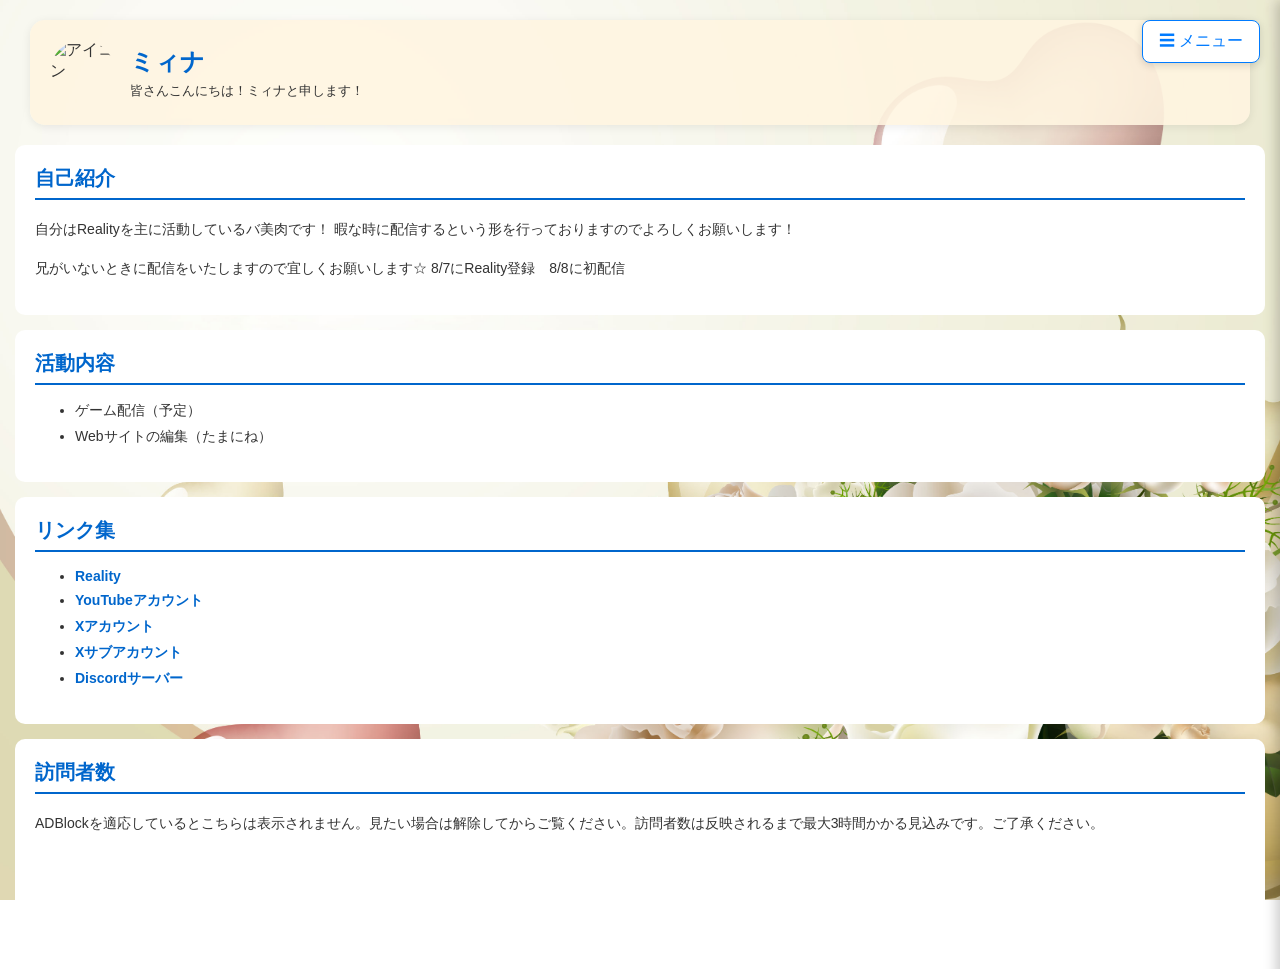
==== index.html @ 5882c557 "Update index.html" ====
<!DOCTYPE html>
<html lang="jp">
<head>
    <meta charset="UTF-8">

    <meta name="viewport" content="width=device-width, initial-scale=1.0">

    <title>ミィナのWebサイト</title>

    <link rel="icon" type="image/x-icon" href="/miina_website/favicon.ico">
    <link rel="icon" type="image/png" href="/miina_website/favicon.ico">
    <link rel="apple-touch-icon" href="/miina_website/favicon.ico">

    <link rel="stylesheet" href="style.css">
</head>

<body>

<!-- メニューボタン -->
<button id="menuButton" class="menu-button" onclick="toggleMenu()">
    ☰ メニュー
</button>

<!-- 右側メニュー -->
<nav id="sideMenu" class="side-menu">
    <h2>メニュー</h2>

<a href="./">🏠 ホーム</a>
<a href="/2nd/dice.html">🎲 ダイス</a>
<a href="/2nd/member.html">🙍 バッチ取得者への待遇</a>
<a href="/2nd/materials.html">🖼 使用素材</a>
<a href="/2nd/business.html">💼 企業様への連絡</a>
</nav>

<script>
function toggleMenu() {
    const menu = document.getElementById("sideMenu");

    menu.classList.toggle("open");
}

document.querySelectorAll("#sideMenu a").forEach(link => {
    link.addEventListener("click", function() {
        document.getElementById("sideMenu").classList.remove("open");
    });
});
</script>

<!-- プロフィール -->
<div class="profile">
    <img src="/miina_website/icon.png" alt="アイコン">

    <div class="profile-text">
        <h1>ミィナ</h1>
        <p>皆さんこんにちは！ミィナと申します！</p>
    </div>
</div>

<!-- 自己紹介 -->
<section class="content">
    <h2>自己紹介</h2>

    <p>
        自分はRealityを主に活動しているバ美肉です！
        暇な時に配信するという形を行っておりますのでよろしくお願いします！
    </p>
    <p>
        兄がいないときに配信をいたしますので宜しくお願いします☆
        8/7にReality登録　8/8に初配信
    </p>
</section>

<!-- 活動内容 -->
<section class="content">
    <h2>活動内容</h2>

    <ul>
        
        <li>ゲーム配信（予定）</li>

        <li>Webサイトの編集（たまにね）</li>

        
    </ul>
</section>
    
<!-- アカウント -->
<section class="content">
    <h2>リンク集</h2>
    
    <ul>    
    
        <li>
            <a href="https://reality.app/profile/669b90c2?adj_t=8ogcewh_z9yhix5" target="_blank" rel="noopener noreferrer">
                Reality
            </a>
        </li>
         <li>
            <a href="https://www.youtube.com/@miina_reality" target="_blank" rel="noopener noreferrer">
                YouTubeアカウント
            </a>
        </li>
        <li>
            <a href="https://x.com/Miina_himajin_" target="_blank" rel="noopener noreferrer">
                Xアカウント
            </a>
        </li>
        <li>
            <a href="https://x.com/miina_himajin" target="_blank" rel="noopener noreferrer">
                Xサブアカウント
            </a>
        </li>
        <li>
            <a href="https://discord.gg/mbYHTpaKBD" target="_blank" rel="noopener noreferrer">
                Discordサーバー
            </a>
        </li>
    </ul>
    
</section>
    
<!-- 訪問者数 -->
<section class="content">
    <h2>訪問者数</h2>
    <p>
        ADBlockを適応しているとこちらは表示されません。見たい場合は解除してからご覧ください。訪問者数は反映されるまで最大3時間かかる見込みです。ご了承ください。
    </p>
    <iframe
        src="https://miina-reality-goatcounter.goatcounter.com/counter//miina_website/.html"
        style="border: 0; width: 200px; height: 80px;"
        title="訪問者数">
    </iframe>
</section>

<!-- GoatCounter -->
<script
    data-goatcounter="https://miina-reality-goatcounter.goatcounter.com/count"
    async
    src="https://gc.zgo.at/count.js">
</script>
    
</body>
</html>

<!-- このサイトの裏側を見ている皆さんこんにちは！ -->
---- style.css ----
/* ページ全体 */
html {
    background-image: url("./background.jpg");
    background-size: cover;
    background-position: center;
    background-repeat: no-repeat;
    background-attachment: fixed;
    min-height: 100%;
}

body {
    background: transparent;
    color: #333333;
    font-family: sans-serif;
    margin: 0;
    min-height: 100vh;
}

/* =========================
   右上メニュー
========================= */

.menu-button {
    position: fixed;
    top: 20px;
    right: 20px;
    z-index: 1001;

    padding: 10px 16px;

    border: 1px solid #007bff;
    border-radius: 8px;

    background: white;
    color: #007bff;

    font-size: 16px;
    cursor: pointer;

    box-shadow: 0 2px 8px rgba(0, 0, 0, 0.15);
}

.menu-button:hover {
    background: #f0f7ff;
}


/* 右側から出てくるメニュー */

.side-menu {
    position: fixed;
    top: 0;
    right: -300px;

    width: 260px;
    height: 100vh;

    z-index: 1000;

    padding: 80px 20px 20px;

    background: white;

    box-shadow: -4px 0 12px rgba(0, 0, 0, 0.2);

    transition: right 0.3s ease;
}


/* メニューが開いた状態 */

.side-menu.open {
    right: 0;
}


/* メニュータイトル */

.side-menu h2 {
    margin-top: 0;
    padding-bottom: 10px;

    border-bottom: 2px solid #007bff;

    color: #007bff;
}


/* メニューのリンク */

.side-menu a {
    display: block;

    padding: 14px 10px;

    color: #007bff;
    text-decoration: none;

    border-bottom: 1px solid #ddd;
}

.side-menu a:hover {
    background: #f0f7ff;
}

/* 横方向だけはみ出し防止 */
html,
body {
    width: 100%;
    max-width: 100%;
    margin: 0;
    overflow-x: hidden;
}


/* プロフィール */
.profile {
    display: flex;
    align-items: center;

    padding: 20px 30px;
    margin: 20px 30px;

    background-color: rgba(255, 245, 225, 0.88);
    border-radius: 15px;

    box-shadow: 0 2px 10px rgba(0, 0, 0, 0.08);
}

.profile img {
    width: 100px;
    height: 100px;
    border-radius: 50%;
    object-fit: cover;
}

.profile-text {
    margin-left: 20px;
}

.profile-text h1 {
    color: #0066cc;
    font-size: 32px;
    margin: 0 0 8px 0;
}

.profile-text p {
    font-size: 18px;
    margin: 0;
}


/* コンテンツ */
.content {
    background-color: white;
    margin: 20px 30px;
    padding: 25px;
    border-radius: 10px;
}

.content h2 {
    color: #0066cc;
    border-bottom: 2px solid #0066cc;
    padding-bottom: 8px;
}

.content p {
    font-size: 17px;
    line-height: 1.8;
}

.content li {
    margin-bottom: 10px;
    font-size: 17px;
}

.content a {
    color: #0066cc;
    text-decoration: none;
    font-weight: bold;
}

.content a:hover {
    color: #ff66aa;
    text-decoration: underline;
}


/* =========================
   スマホ用レイアウト
   ========================= */

@media screen and (max-width: 600px) {
    html {
        background-image: url("./background2.jpg");
    }
}
    /* プロフィール */
    .profile {
        display: flex;
        align-items: center;
        padding: 20px;
    }

    .profile img {
        width: 65px;
        height: 65px;
    }

    .profile-text {
        margin-left: 15px;
    }

    .profile-text h1 {
        font-size: 24px;
        margin-bottom: 4px;
    }

    .profile-text p {
        font-size: 13px;
    }


    /* コンテンツ */
    .content {
        margin: 15px;
        padding: 20px;
        border-radius: 10px;
    }

    .content h2 {
        font-size: 20px;
        padding-bottom: 6px;
        margin-top: 0;
    }

    .content p {
        font-size: 14px;
        line-height: 1.8;
    }

    .content li {
        font-size: 14px;
        margin-bottom: 8px;
    }

    .content a {
        font-size: 14px;
    }
    @media screen and (max-width: 600px) {

    /* スマホ用背景 */
    html {
        background-image: url("./background2.jpg");
        background-size: cover;
        background-position: center;
        background-repeat: no-repeat;
        background-attachment: fixed;
    }

    /* プロフィール */
    .profile {
        display: flex;
        align-items: center;
        padding: 20px;
    }

    .profile img {
        width: 65px;
        height: 65px;
    }

    .profile-text {
        margin-left: 15px;
    }

    .profile-text h1 {
        font-size: 24px;
        margin-bottom: 4px;
    }

    .profile-text p {
        font-size: 13px;
    }

    /* コンテンツ */
    .content {
        margin: 15px;
        padding: 20px;
        border-radius: 10px;
    }

    .content h2 {
        font-size: 20px;
        padding-bottom: 6px;
        margin-top: 0;
    }

    .content p {
        font-size: 14px;
        line-height: 1.8;
    }

    .content li {
        font-size: 14px;
        margin-bottom: 8px;
    }

    .content a {
        font-size: 14px;
    }
    /* スマホの壁紙変更場所 */
@media screen and (max-width: 600px) {
    html {
        background-image: url("./background2.jpg") !important;
    }
}
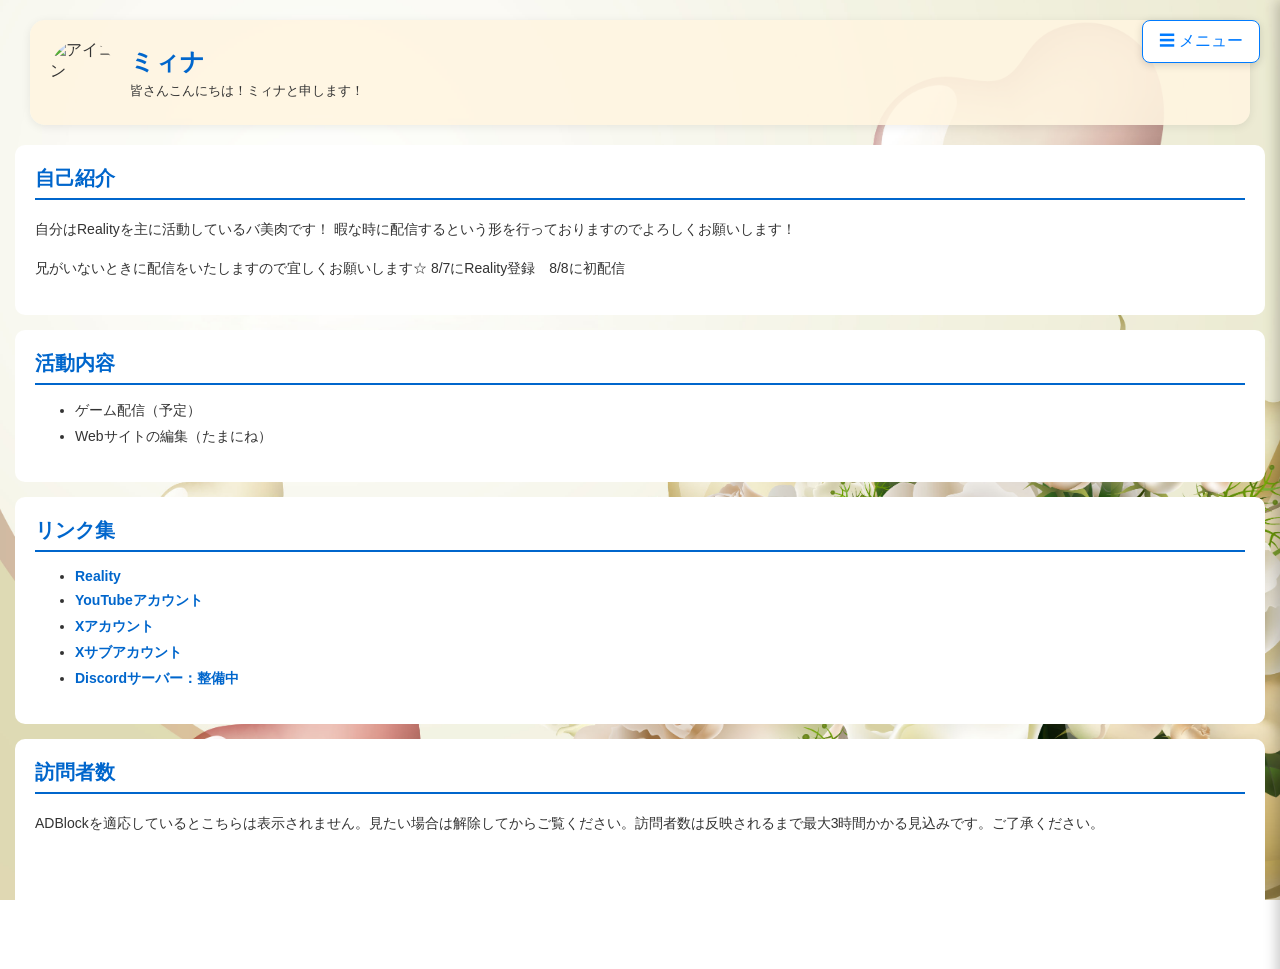
==== commit 01a3e01d: "Update index.html" ====
--- a/index.html
+++ b/index.html
@@ -26,10 +26,10 @@
     <h2>メニュー</h2>
 
 <a href="./">🏠 ホーム</a>
-<a href="/2nd/dice.html">🎲 ダイス</a>
-<a href="/2nd/member.html">🙍 バッチ取得者への待遇</a>
-<a href="/2nd/materials.html">🖼 使用素材</a>
-<a href="/2nd/business.html">💼 企業様への連絡</a>
+<a href="2nd/dice.html">🎲 ダイス</a>
+<a href="2nd/member.html">🙍 バッチ取得者への待遇</a>
+<a href="2nd/materials.html">🖼 使用素材</a>
+<a href="2nd/business.html">💼 企業様への連絡</a>
 </nav>
 
 <script>
@@ -112,7 +112,7 @@
         </li>
         <li>
             <a href="https://discord.gg/mbYHTpaKBD" target="_blank" rel="noopener noreferrer">
-                Discordサーバー
+                Discordサーバー：整備中
             </a>
         </li>
     </ul>
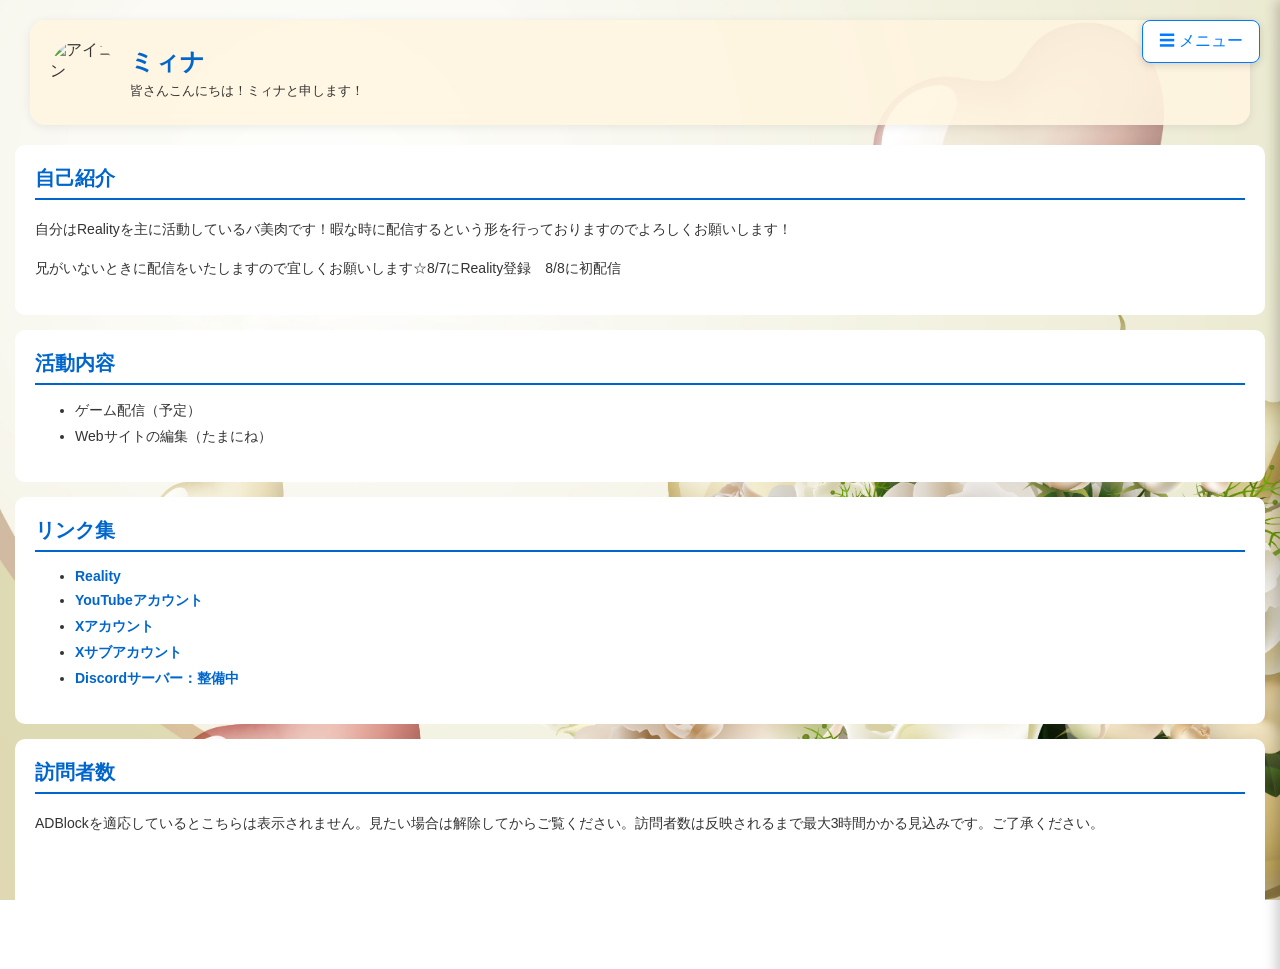
==== commit e824b681: "Update index.html" ====
--- a/index.html
+++ b/index.html
@@ -1,30 +1,21 @@
 <!DOCTYPE html>
 <html lang="jp">
+
 <head>
-    <meta charset="UTF-8">
-
-    <meta name="viewport" content="width=device-width, initial-scale=1.0">
-
-    <title>ミィナのWebサイト</title>
-
-    <link rel="icon" type="image/x-icon" href="/miina_website/favicon.ico">
-    <link rel="icon" type="image/png" href="/miina_website/favicon.ico">
-    <link rel="apple-touch-icon" href="/miina_website/favicon.ico">
-
-    <link rel="stylesheet" href="style.css">
+<meta charset="UTF-8">
+<meta name="viewport" content="width=device-width, initial-scale=1.0">
+<title>ミィナのWebサイト</title>
+<link rel="icon" type="image/x-icon" href="/miina_website/favicon.ico">
+<link rel="icon" type="image/png" href="/miina_website/favicon.ico">
+<link rel="apple-touch-icon" href="/miina_website/favicon.ico">
+<link rel="stylesheet" href="style.css">
 </head>
 
 <body>
+<button id="menuButton" class="menu-button" onclick="toggleMenu()">☰ メニュー</button>
 
-<!-- メニューボタン -->
-<button id="menuButton" class="menu-button" onclick="toggleMenu()">
-    ☰ メニュー
-</button>
-
-<!-- 右側メニュー -->
 <nav id="sideMenu" class="side-menu">
-    <h2>メニュー</h2>
-
+<h2>メニュー</h2>
 <a href="./">🏠 ホーム</a>
 <a href="2nd/dice.html">🎲 ダイス</a>
 <a href="2nd/member.html">🙍 バッチ取得者への待遇</a>
@@ -34,109 +25,54 @@
 
 <script>
 function toggleMenu() {
-    const menu = document.getElementById("sideMenu");
-
-    menu.classList.toggle("open");
+const menu = document.getElementById("sideMenu");
+menu.classList.toggle("open");
 }
-
 document.querySelectorAll("#sideMenu a").forEach(link => {
-    link.addEventListener("click", function() {
-        document.getElementById("sideMenu").classList.remove("open");
-    });
+link.addEventListener("click", function() {
+document.getElementById("sideMenu").classList.remove("open");
+});
 });
 </script>
 
-<!-- プロフィール -->
-<div class="profile">
-    <img src="/miina_website/icon.png" alt="アイコン">
+<div class="profile"><img src="/miina_website/icon.png" alt="アイコン"><div class="profile-text">
+<h1>ミィナ</h1><p>皆さんこんにちは！ミィナと申します！</p></div></div>
 
-    <div class="profile-text">
-        <h1>ミィナ</h1>
-        <p>皆さんこんにちは！ミィナと申します！</p>
-    </div>
-</div>
-
-<!-- 自己紹介 -->
-<section class="content">
-    <h2>自己紹介</h2>
-
-    <p>
-        自分はRealityを主に活動しているバ美肉です！
-        暇な時に配信するという形を行っておりますのでよろしくお願いします！
-    </p>
-    <p>
-        兄がいないときに配信をいたしますので宜しくお願いします☆
-        8/7にReality登録　8/8に初配信
-    </p>
+<section class="content"><h2>自己紹介</h2>
+<p>自分はRealityを主に活動しているバ美肉です！暇な時に配信するという形を行っておりますのでよろしくお願いします！</p>
+<p>兄がいないときに配信をいたしますので宜しくお願いします☆8/7にReality登録　8/8に初配信</p>
 </section>
 
 <!-- 活動内容 -->
 <section class="content">
-    <h2>活動内容</h2>
-
-    <ul>
-        
-        <li>ゲーム配信（予定）</li>
-
-        <li>Webサイトの編集（たまにね）</li>
-
-        
-    </ul>
+<h2>活動内容</h2>
+<ul>
+<li>ゲーム配信（予定）</li>
+<li>Webサイトの編集（たまにね）</li>
+</ul>
 </section>
     
 <!-- アカウント -->
 <section class="content">
-    <h2>リンク集</h2>
-    
-    <ul>    
-    
-        <li>
-            <a href="https://reality.app/profile/669b90c2?adj_t=8ogcewh_z9yhix5" target="_blank" rel="noopener noreferrer">
-                Reality
-            </a>
-        </li>
-         <li>
-            <a href="https://www.youtube.com/@miina_reality" target="_blank" rel="noopener noreferrer">
-                YouTubeアカウント
-            </a>
-        </li>
-        <li>
-            <a href="https://x.com/Miina_himajin_" target="_blank" rel="noopener noreferrer">
-                Xアカウント
-            </a>
-        </li>
-        <li>
-            <a href="https://x.com/miina_himajin" target="_blank" rel="noopener noreferrer">
-                Xサブアカウント
-            </a>
-        </li>
-        <li>
-            <a href="https://discord.gg/mbYHTpaKBD" target="_blank" rel="noopener noreferrer">
-                Discordサーバー：整備中
-            </a>
-        </li>
-    </ul>
-    
+<h2>リンク集</h2>
+<ul>
+<li><a href="https://reality.app/profile/669b90c2?adj_t=8ogcewh_z9yhix5" target="_blank" rel="noopener noreferrer">Reality</a</li>
+<li><a href="https://www.youtube.com/@miina_reality" target="_blank" rel="noopener noreferrer">YouTubeアカウント</a></li>
+<li><a href="https://x.com/Miina_himajin_" target="_blank" rel="noopener noreferrer">Xアカウント</a></li>
+<li><a href="https://x.com/miina_himajin" target="_blank" rel="noopener noreferrer">Xサブアカウント</a></li>
+<li><a href="https://discord.gg/mbYHTpaKBD" target="_blank" rel="noopener noreferrer">Discordサーバー：整備中</a></li>
+</ul>
 </section>
     
 <!-- 訪問者数 -->
 <section class="content">
-    <h2>訪問者数</h2>
-    <p>
-        ADBlockを適応しているとこちらは表示されません。見たい場合は解除してからご覧ください。訪問者数は反映されるまで最大3時間かかる見込みです。ご了承ください。
-    </p>
-    <iframe
-        src="https://miina-reality-goatcounter.goatcounter.com/counter//miina_website/.html"
-        style="border: 0; width: 200px; height: 80px;"
-        title="訪問者数">
-    </iframe>
+<h2>訪問者数</h2>
+<p>ADBlockを適応しているとこちらは表示されません。見たい場合は解除してからご覧ください。訪問者数は反映されるまで最大3時間かかる見込みです。ご了承ください。</p>
+<iframe src="https://miina-reality-goatcounter.goatcounter.com/counter//miina_website/.html"style="border: 0; width: 200px; height: 80px;"title="訪問者数"></iframe>
 </section>
 
 <!-- GoatCounter -->
-<script
-    data-goatcounter="https://miina-reality-goatcounter.goatcounter.com/count"
-    async
-    src="https://gc.zgo.at/count.js">
+<script data-goatcounter="https://miina-reality-goatcounter.goatcounter.com/count" async src="https://gc.zgo.at/count.js">
 </script>
     
 </body>
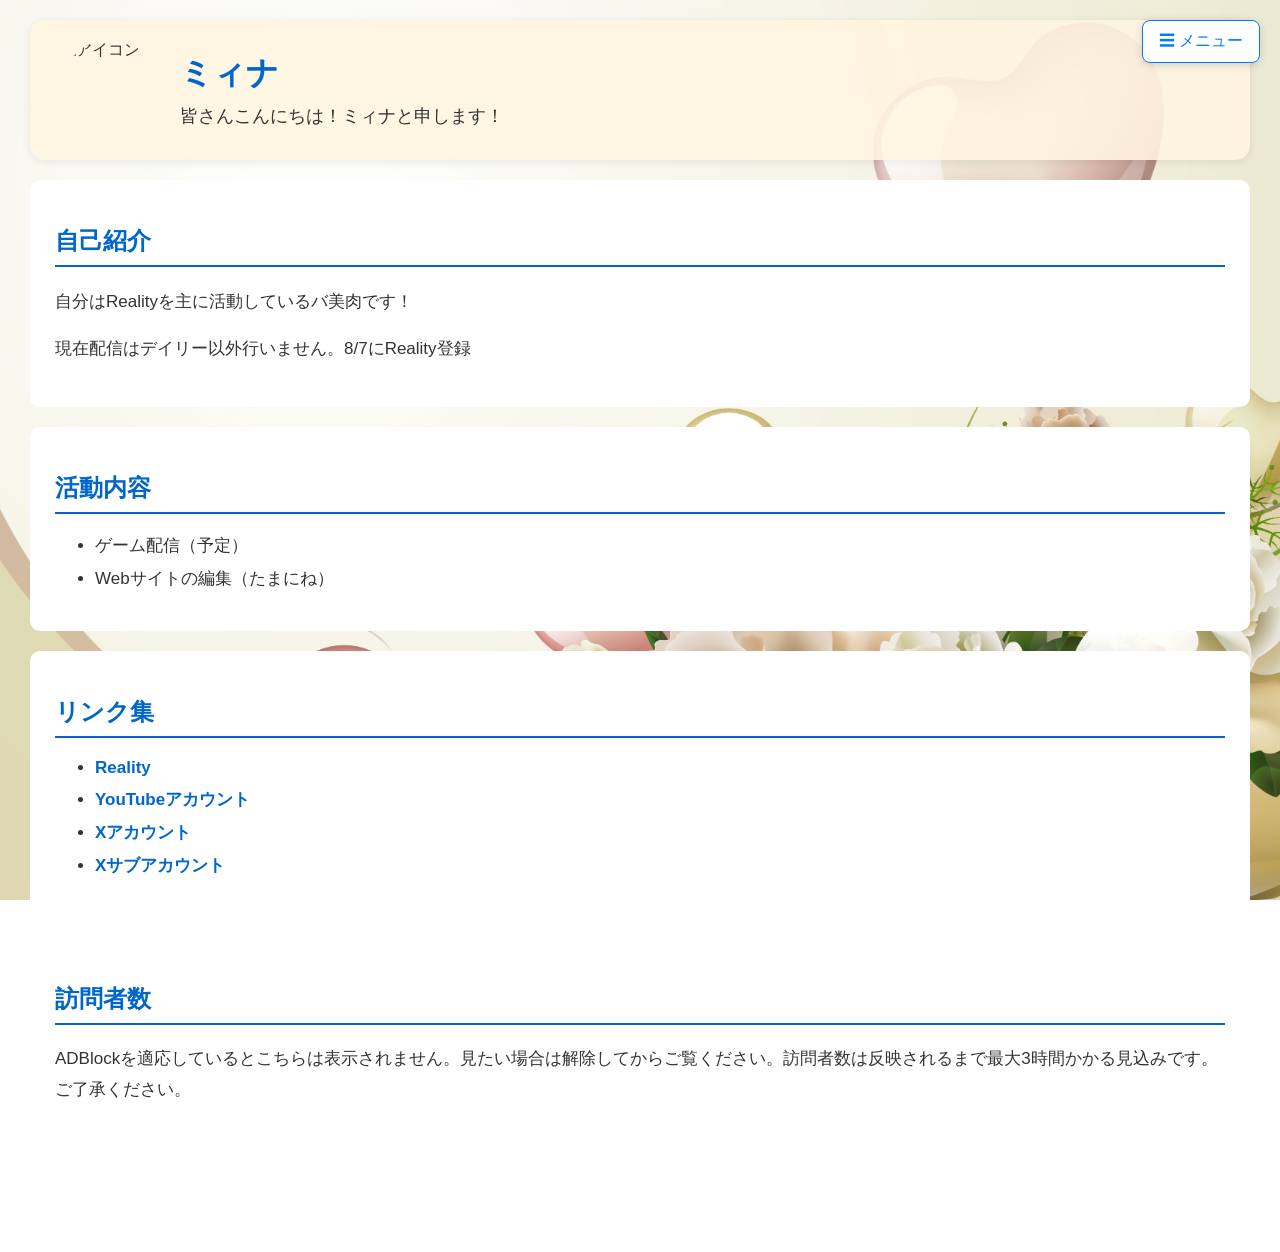
==== commit 017ae2a9: "Update index.html" ====
--- a/index.html
+++ b/index.html
@@ -1,81 +1,78 @@
-<!DOCTYPE html>
-<html lang="jp">
-
-<head>
-<meta charset="UTF-8">
-<meta name="viewport" content="width=device-width, initial-scale=1.0">
-<title>ミィナのWebサイト</title>
-<link rel="icon" type="image/x-icon" href="/miina_website/favicon.ico">
-<link rel="icon" type="image/png" href="/miina_website/favicon.ico">
-<link rel="apple-touch-icon" href="/miina_website/favicon.ico">
-<link rel="stylesheet" href="style.css">
-</head>
-
-<body>
-<button id="menuButton" class="menu-button" onclick="toggleMenu()">☰ メニュー</button>
-
-<nav id="sideMenu" class="side-menu">
-<h2>メニュー</h2>
-<a href="./">🏠 ホーム</a>
-<a href="2nd/dice.html">🎲 ダイス</a>
-<a href="2nd/member.html">🙍 バッチ取得者への待遇</a>
-<a href="2nd/materials.html">🖼 使用素材</a>
-<a href="2nd/business.html">💼 企業様への連絡</a>
-</nav>
-
-<script>
-function toggleMenu() {
-const menu = document.getElementById("sideMenu");
-menu.classList.toggle("open");
-}
-document.querySelectorAll("#sideMenu a").forEach(link => {
-link.addEventListener("click", function() {
-document.getElementById("sideMenu").classList.remove("open");
-});
-});
-</script>
-
-<div class="profile"><img src="/miina_website/icon.png" alt="アイコン"><div class="profile-text">
-<h1>ミィナ</h1><p>皆さんこんにちは！ミィナと申します！</p></div></div>
-
-<section class="content"><h2>自己紹介</h2>
-<p>自分はRealityを主に活動しているバ美肉です！暇な時に配信するという形を行っておりますのでよろしくお願いします！</p>
-<p>兄がいないときに配信をいたしますので宜しくお願いします☆8/7にReality登録　8/8に初配信</p>
-</section>
-
-<!-- 活動内容 -->
-<section class="content">
-<h2>活動内容</h2>
-<ul>
-<li>ゲーム配信（予定）</li>
-<li>Webサイトの編集（たまにね）</li>
-</ul>
-</section>
-    
-<!-- アカウント -->
-<section class="content">
-<h2>リンク集</h2>
-<ul>
-<li><a href="https://reality.app/profile/669b90c2?adj_t=8ogcewh_z9yhix5" target="_blank" rel="noopener noreferrer">Reality</a</li>
-<li><a href="https://www.youtube.com/@miina_reality" target="_blank" rel="noopener noreferrer">YouTubeアカウント</a></li>
-<li><a href="https://x.com/Miina_himajin_" target="_blank" rel="noopener noreferrer">Xアカウント</a></li>
-<li><a href="https://x.com/miina_himajin" target="_blank" rel="noopener noreferrer">Xサブアカウント</a></li>
-<li><a href="https://discord.gg/mbYHTpaKBD" target="_blank" rel="noopener noreferrer">Discordサーバー：整備中</a></li>
-</ul>
-</section>
-    
-<!-- 訪問者数 -->
-<section class="content">
-<h2>訪問者数</h2>
-<p>ADBlockを適応しているとこちらは表示されません。見たい場合は解除してからご覧ください。訪問者数は反映されるまで最大3時間かかる見込みです。ご了承ください。</p>
-<iframe src="https://miina-reality-goatcounter.goatcounter.com/counter//miina_website/.html"style="border: 0; width: 200px; height: 80px;"title="訪問者数"></iframe>
-</section>
-
-<!-- GoatCounter -->
-<script data-goatcounter="https://miina-reality-goatcounter.goatcounter.com/count" async src="https://gc.zgo.at/count.js">
-</script>
-    
-</body>
-</html>
-
-<!-- このサイトの裏側を見ている皆さんこんにちは！ -->
+<!DOCTYPE html>
+<html lang="ja">
+
+<head>
+<meta charset="UTF-8">
+<meta name="viewport" content="width=device-width, initial-scale=1.0">
+<title>ミィナのWebサイト</title>
+<link rel="icon" type="image/x-icon" href="/miina_website/favicon.ico">
+<link rel="icon" type="image/png" href="/miina_website/icon.png">
+<link rel="apple-touch-icon" href="/miina_website/favicon.ico">
+<link rel="stylesheet" href="style.css">
+</head>
+
+<body>
+<button id="menuButton" class="menu-button" onclick="toggleMenu()">☰ メニュー</button>
+
+<nav id="sideMenu" class="side-menu">
+<h2>メニュー</h2>
+<a href="./">🏠 ホーム</a>
+<a href="2nd/dice.html">🎲 ダイス</a>
+<a href="2nd/materials.html">🖼 使用素材</a>
+</nav>
+
+<script>
+function toggleMenu() {
+const menu = document.getElementById("sideMenu");
+menu.classList.toggle("open");
+}
+document.querySelectorAll("#sideMenu a").forEach(link => {
+link.addEventListener("click", function() {
+document.getElementById("sideMenu").classList.remove("open");
+});
+});
+</script>
+
+<div class="profile"><img src="/miina_website/icon.png" alt="アイコン"><div class="profile-text">
+<h1>ミィナ</h1><p>皆さんこんにちは！ミィナと申します！</p></div></div>
+
+<section class="content"><h2>自己紹介</h2>
+<p>自分はRealityを主に活動しているバ美肉です！</p>
+<p>現在配信はデイリー以外行いません。8/7にReality登録</p>
+</section>
+
+<!-- 活動内容 -->
+<section class="content">
+<h2>活動内容</h2>
+<ul>
+<li>ゲーム配信（予定）</li>
+<li>Webサイトの編集（たまにね）</li>
+</ul>
+</section>
+    
+<!-- アカウント -->
+<section class="content">
+<h2>リンク集</h2>
+<ul>
+<li><a href="https://reality.app/profile/669b90c2?adj_t=8ogcewh_z9yhix5" target="_blank" rel="noopener noreferrer">Reality</a></li>
+<li><a href="https://www.youtube.com/@miina_reality" target="_blank" rel="noopener noreferrer">YouTubeアカウント</a></li>
+<li><a href="https://x.com/Miina_himajin_" target="_blank" rel="noopener noreferrer">Xアカウント</a></li>
+<li><a href="https://x.com/miina_himajin" target="_blank" rel="noopener noreferrer">Xサブアカウント</a></li>
+</ul>
+</section>
+    
+<!-- 訪問者数 -->
+<section class="content">
+<h2>訪問者数</h2>
+<p>ADBlockを適応しているとこちらは表示されません。見たい場合は解除してからご覧ください。訪問者数は反映されるまで最大3時間かかる見込みです。ご了承ください。</p>
+<iframe src="https://miina-reality-goatcounter.goatcounter.com/counter//miina_website/.html"style="border: 0; width: 200px; height: 80px;"title="訪問者数"></iframe>
+</section>
+
+<!-- GoatCounter -->
+<script data-goatcounter="https://miina-reality-goatcounter.goatcounter.com/count" async src="https://gc.zgo.at/count.js">
+</script>
+    
+</body>
+</html>
+
+<!-- このサイトの裏側を見ている皆さんこんにちは！ -->
--- a/style.css
+++ b/style.css
@@ -1,317 +1,298 @@
-/* ページ全体 */
-html {
-    background-image: url("./background.jpg");
-    background-size: cover;
-    background-position: center;
-    background-repeat: no-repeat;
-    background-attachment: fixed;
-    min-height: 100%;
-}
-
-body {
-    background: transparent;
-    color: #333333;
-    font-family: sans-serif;
-    margin: 0;
-    min-height: 100vh;
-}
-
-/* =========================
-   右上メニュー
-========================= */
-
-.menu-button {
-    position: fixed;
-    top: 20px;
-    right: 20px;
-    z-index: 1001;
-
-    padding: 10px 16px;
-
-    border: 1px solid #007bff;
-    border-radius: 8px;
-
-    background: white;
-    color: #007bff;
-
-    font-size: 16px;
-    cursor: pointer;
-
-    box-shadow: 0 2px 8px rgba(0, 0, 0, 0.15);
-}
-
-.menu-button:hover {
-    background: #f0f7ff;
-}
-
-
-/* 右側から出てくるメニュー */
-
-.side-menu {
-    position: fixed;
-    top: 0;
-    right: -300px;
-
-    width: 260px;
-    height: 100vh;
-
-    z-index: 1000;
-
-    padding: 80px 20px 20px;
-
-    background: white;
-
-    box-shadow: -4px 0 12px rgba(0, 0, 0, 0.2);
-
-    transition: right 0.3s ease;
-}
-
-
-/* メニューが開いた状態 */
-
-.side-menu.open {
-    right: 0;
-}
-
-
-/* メニュータイトル */
-
-.side-menu h2 {
-    margin-top: 0;
-    padding-bottom: 10px;
-
-    border-bottom: 2px solid #007bff;
-
-    color: #007bff;
-}
-
-
-/* メニューのリンク */
-
-.side-menu a {
-    display: block;
-
-    padding: 14px 10px;
-
-    color: #007bff;
-    text-decoration: none;
-
-    border-bottom: 1px solid #ddd;
-}
-
-.side-menu a:hover {
-    background: #f0f7ff;
-}
-
-/* 横方向だけはみ出し防止 */
-html,
-body {
-    width: 100%;
-    max-width: 100%;
-    margin: 0;
-    overflow-x: hidden;
-}
-
-
-/* プロフィール */
-.profile {
-    display: flex;
-    align-items: center;
-
-    padding: 20px 30px;
-    margin: 20px 30px;
-
-    background-color: rgba(255, 245, 225, 0.88);
-    border-radius: 15px;
-
-    box-shadow: 0 2px 10px rgba(0, 0, 0, 0.08);
-}
-
-.profile img {
-    width: 100px;
-    height: 100px;
-    border-radius: 50%;
-    object-fit: cover;
-}
-
-.profile-text {
-    margin-left: 20px;
-}
-
-.profile-text h1 {
-    color: #0066cc;
-    font-size: 32px;
-    margin: 0 0 8px 0;
-}
-
-.profile-text p {
-    font-size: 18px;
-    margin: 0;
-}
-
-
-/* コンテンツ */
-.content {
-    background-color: white;
-    margin: 20px 30px;
-    padding: 25px;
-    border-radius: 10px;
-}
-
-.content h2 {
-    color: #0066cc;
-    border-bottom: 2px solid #0066cc;
-    padding-bottom: 8px;
-}
-
-.content p {
-    font-size: 17px;
-    line-height: 1.8;
-}
-
-.content li {
-    margin-bottom: 10px;
-    font-size: 17px;
-}
-
-.content a {
-    color: #0066cc;
-    text-decoration: none;
-    font-weight: bold;
-}
-
-.content a:hover {
-    color: #ff66aa;
-    text-decoration: underline;
-}
-
-
-/* =========================
-   スマホ用レイアウト
-   ========================= */
-
-@media screen and (max-width: 600px) {
-    html {
-        background-image: url("./background2.jpg");
-    }
-}
-    /* プロフィール */
-    .profile {
-        display: flex;
-        align-items: center;
-        padding: 20px;
-    }
-
-    .profile img {
-        width: 65px;
-        height: 65px;
-    }
-
-    .profile-text {
-        margin-left: 15px;
-    }
-
-    .profile-text h1 {
-        font-size: 24px;
-        margin-bottom: 4px;
-    }
-
-    .profile-text p {
-        font-size: 13px;
-    }
-
-
-    /* コンテンツ */
-    .content {
-        margin: 15px;
-        padding: 20px;
-        border-radius: 10px;
-    }
-
-    .content h2 {
-        font-size: 20px;
-        padding-bottom: 6px;
-        margin-top: 0;
-    }
-
-    .content p {
-        font-size: 14px;
-        line-height: 1.8;
-    }
-
-    .content li {
-        font-size: 14px;
-        margin-bottom: 8px;
-    }
-
-    .content a {
-        font-size: 14px;
-    }
-    @media screen and (max-width: 600px) {
-
-    /* スマホ用背景 */
-    html {
-        background-image: url("./background2.jpg");
-        background-size: cover;
-        background-position: center;
-        background-repeat: no-repeat;
-        background-attachment: fixed;
-    }
-
-    /* プロフィール */
-    .profile {
-        display: flex;
-        align-items: center;
-        padding: 20px;
-    }
-
-    .profile img {
-        width: 65px;
-        height: 65px;
-    }
-
-    .profile-text {
-        margin-left: 15px;
-    }
-
-    .profile-text h1 {
-        font-size: 24px;
-        margin-bottom: 4px;
-    }
-
-    .profile-text p {
-        font-size: 13px;
-    }
-
-    /* コンテンツ */
-    .content {
-        margin: 15px;
-        padding: 20px;
-        border-radius: 10px;
-    }
-
-    .content h2 {
-        font-size: 20px;
-        padding-bottom: 6px;
-        margin-top: 0;
-    }
-
-    .content p {
-        font-size: 14px;
-        line-height: 1.8;
-    }
-
-    .content li {
-        font-size: 14px;
-        margin-bottom: 8px;
-    }
-
-    .content a {
-        font-size: 14px;
-    }
-    /* スマホの壁紙変更場所 */
-@media screen and (max-width: 600px) {
-    html {
-        background-image: url("./background2.jpg") !important;
-    }
-}
+/* ページ全体 */
+html {
+    background-image: url("./background.jpg");
+    background-size: cover;
+    background-position: center;
+    background-repeat: no-repeat;
+    background-attachment: fixed;
+    min-height: 100%;
+}
+
+body {
+    background: transparent;
+    color: #333333;
+    font-family: sans-serif;
+    margin: 0;
+    min-height: 100vh;
+}
+
+/* 横方向だけはみ出し防止 */
+html,
+body {
+    width: 100%;
+    max-width: 100%;
+    overflow-x: hidden;
+}
+
+/* 右上メニュー */
+.menu-button {
+    position: fixed;
+    top: 20px;
+    right: 20px;
+    z-index: 1001;
+    padding: 10px 16px;
+    border: 1px solid #007bff;
+    border-radius: 8px;
+    background: white;
+    color: #007bff;
+    font-size: 16px;
+    cursor: pointer;
+    box-shadow: 0 2px 8px rgba(0, 0, 0, 0.15);
+}
+
+.menu-button:hover {
+    background: #f0f7ff;
+}
+
+/* 右側から出てくるメニュー */
+.side-menu {
+    position: fixed;
+    top: 0;
+    right: -300px;
+    width: 260px;
+    height: 100vh;
+    z-index: 1000;
+    padding: 80px 20px 20px;
+    background: white;
+    box-shadow: -4px 0 12px rgba(0, 0, 0, 0.2);
+    transition: right 0.3s ease;
+    box-sizing: border-box;
+}
+
+.side-menu.open {
+    right: 0;
+}
+
+.side-menu h2 {
+    margin-top: 0;
+    padding-bottom: 10px;
+    border-bottom: 2px solid #007bff;
+    color: #007bff;
+}
+
+.side-menu a {
+    display: block;
+    padding: 14px 10px;
+    color: #007bff;
+    text-decoration: none;
+    border-bottom: 1px solid #ddd;
+}
+
+.side-menu a:hover {
+    background: #f0f7ff;
+}
+
+/* プロフィール */
+.profile {
+    display: flex;
+    align-items: center;
+    padding: 20px 30px;
+    margin: 20px 30px;
+    background-color: rgba(255, 245, 225, 0.88);
+    border-radius: 15px;
+    box-shadow: 0 2px 10px rgba(0, 0, 0, 0.08);
+}
+
+.profile img {
+    width: 100px;
+    height: 100px;
+    border-radius: 50%;
+    object-fit: cover;
+}
+
+.profile-text {
+    margin-left: 20px;
+}
+
+.profile-text h1 {
+    color: #0066cc;
+    font-size: 32px;
+    margin: 0 0 8px 0;
+}
+
+.profile-text p {
+    font-size: 18px;
+    margin: 0;
+}
+
+/* コンテンツ */
+.content {
+    background-color: white;
+    margin: 20px 30px;
+    padding: 25px;
+    border-radius: 10px;
+}
+
+.content h2 {
+    color: #0066cc;
+    border-bottom: 2px solid #0066cc;
+    padding-bottom: 8px;
+}
+
+.content p {
+    font-size: 17px;
+    line-height: 1.8;
+}
+
+.content li {
+    margin-bottom: 10px;
+    font-size: 17px;
+}
+
+.content a {
+    color: #0066cc;
+    text-decoration: none;
+    font-weight: bold;
+}
+
+.content a:hover {
+    color: #ff66aa;
+    text-decoration: underline;
+}
+
+/* アカウント状態（debug.html専用・折りたたみ式） */
+#account-status {
+    position: fixed;
+    right: 20px;
+    bottom: 20px;
+    z-index: 2000;
+    box-sizing: border-box;
+    cursor: pointer;
+    user-select: none;
+}
+
+#account-status.account-status-collapsed {
+    width: 52px;
+    height: 52px;
+    padding: 0;
+    display: flex;
+    align-items: center;
+    justify-content: center;
+    background: white;
+    border: 1px solid #007bff;
+    border-radius: 10px;
+    box-shadow: 0 2px 8px rgba(0, 0, 0, 0.15);
+}
+
+#account-status-toggle {
+    color: #007bff;
+    font-size: 25px;
+    line-height: 1;
+}
+
+#account-status.account-status-expanded {
+    width: 240px;
+    max-width: calc(100vw - 40px);
+    padding: 15px;
+    background: white;
+    border: 1px solid #007bff;
+    border-radius: 10px;
+    box-shadow: 0 2px 8px rgba(0, 0, 0, 0.15);
+}
+
+#account-status.account-status-expanded #account-status-toggle {
+    display: none;
+}
+
+#account-status-panel {
+    display: none;
+}
+
+#account-status.account-status-expanded #account-status-panel {
+    display: block;
+}
+
+#account-status h3 {
+    margin: 0 0 10px 0;
+    padding-bottom: 8px;
+    border-bottom: 2px solid #007bff;
+    color: #007bff;
+}
+
+#account-status-content {
+    line-height: 1.7;
+    word-break: break-word;
+}
+
+#account-status-content a {
+    color: #0066cc;
+    font-weight: bold;
+    text-decoration: none;
+}
+
+#account-status-content a:hover {
+    color: #ff66aa;
+    text-decoration: underline;
+}
+
+/* スマホ用レイアウト */
+@media screen and (max-width: 600px) {
+    html {
+        background-image: url("./background2.jpg");
+        background-size: cover;
+        background-position: center;
+        background-repeat: no-repeat;
+        background-attachment: fixed;
+    }
+
+    .profile {
+        padding: 20px;
+    }
+
+    .profile img {
+        width: 65px;
+        height: 65px;
+    }
+
+    .profile-text {
+        margin-left: 15px;
+    }
+
+    .profile-text h1 {
+        font-size: 24px;
+        margin-bottom: 4px;
+    }
+
+    .profile-text p {
+        font-size: 13px;
+    }
+
+    .content {
+        margin: 15px;
+        padding: 20px;
+        border-radius: 10px;
+    }
+
+    .content h2 {
+        font-size: 20px;
+        padding-bottom: 6px;
+        margin-top: 0;
+    }
+
+    .content p {
+        font-size: 14px;
+        line-height: 1.8;
+    }
+
+    .content li {
+        font-size: 14px;
+        margin-bottom: 8px;
+    }
+
+    .content a {
+        font-size: 14px;
+    }
+
+    .top-buttons {
+        position: fixed;
+        top: 20px;
+        right: 20px;
+        z-index: 1000;
+        display: flex;
+        gap: 8px;
+        align-items: center;
+    }
+    #account-status { right: 12px; bottom: 12px; }
+
+    #account-status.account-status-expanded { max-width: calc(100vw - 24px); }
+}
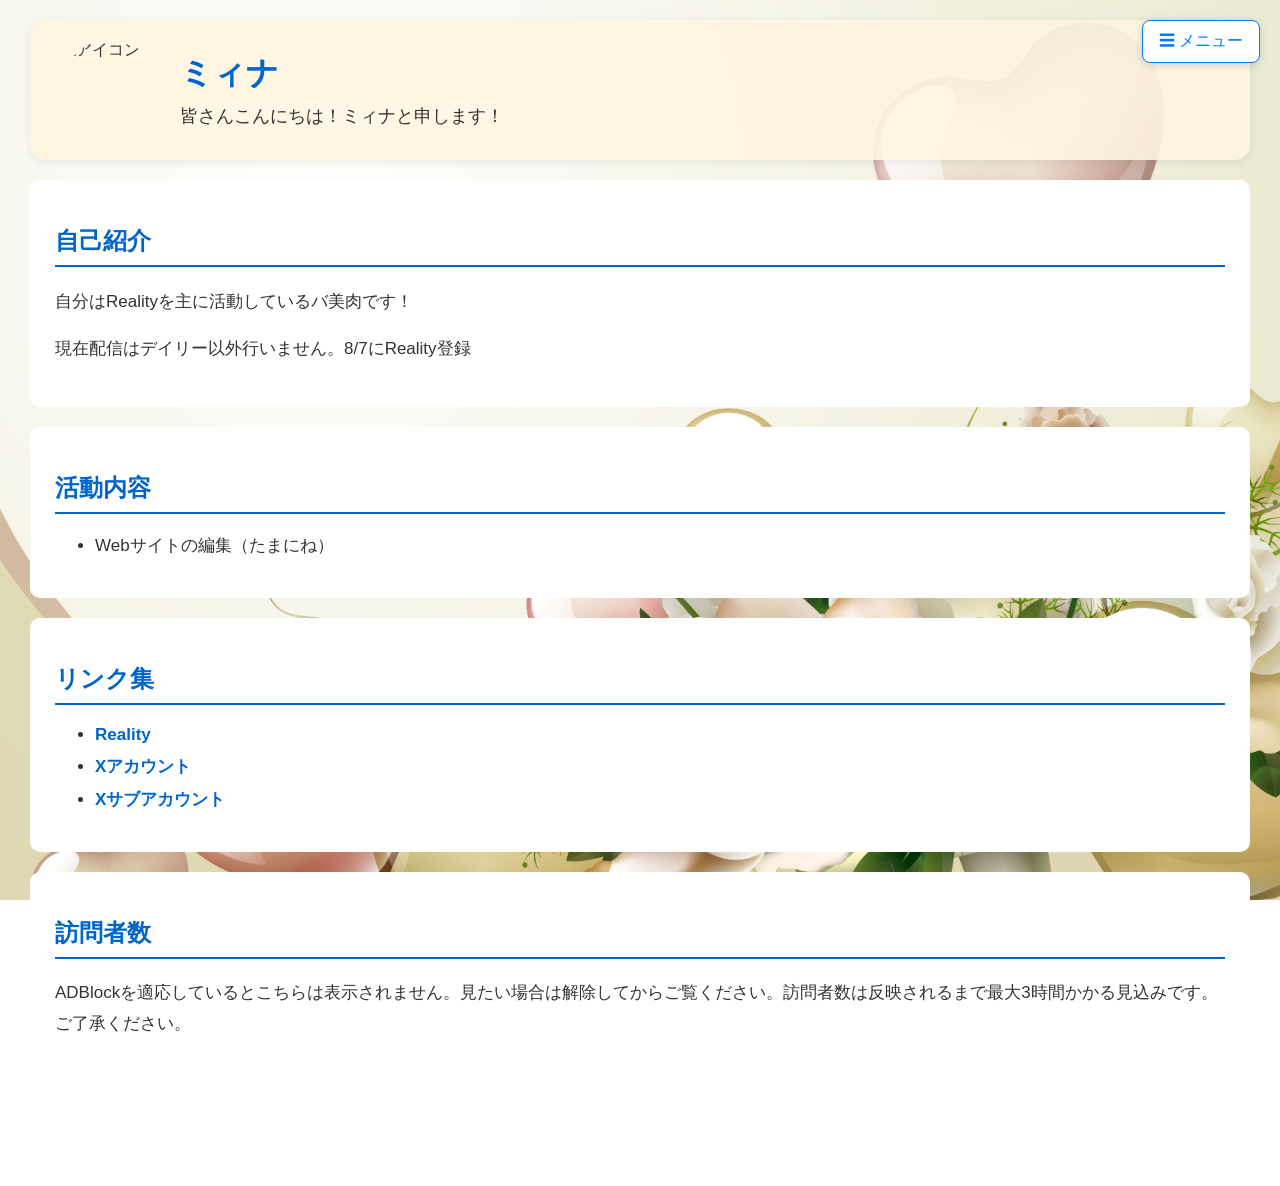
==== commit fe8dcbd9: "Update index.html" ====
--- a/index.html
+++ b/index.html
@@ -19,6 +19,7 @@
 <a href="./">🏠 ホーム</a>
 <a href="2nd/dice.html">🎲 ダイス</a>
 <a href="2nd/materials.html">🖼 使用素材</a>
+<a href="2nd/memo.html">📝 メモ帳</a>
 </nav>
 
 <script>
@@ -45,7 +46,6 @@
 <section class="content">
 <h2>活動内容</h2>
 <ul>
-<li>ゲーム配信（予定）</li>
 <li>Webサイトの編集（たまにね）</li>
 </ul>
 </section>
@@ -55,7 +55,6 @@
 <h2>リンク集</h2>
 <ul>
 <li><a href="https://reality.app/profile/669b90c2?adj_t=8ogcewh_z9yhix5" target="_blank" rel="noopener noreferrer">Reality</a></li>
-<li><a href="https://www.youtube.com/@miina_reality" target="_blank" rel="noopener noreferrer">YouTubeアカウント</a></li>
 <li><a href="https://x.com/Miina_himajin_" target="_blank" rel="noopener noreferrer">Xアカウント</a></li>
 <li><a href="https://x.com/miina_himajin" target="_blank" rel="noopener noreferrer">Xサブアカウント</a></li>
 </ul>
